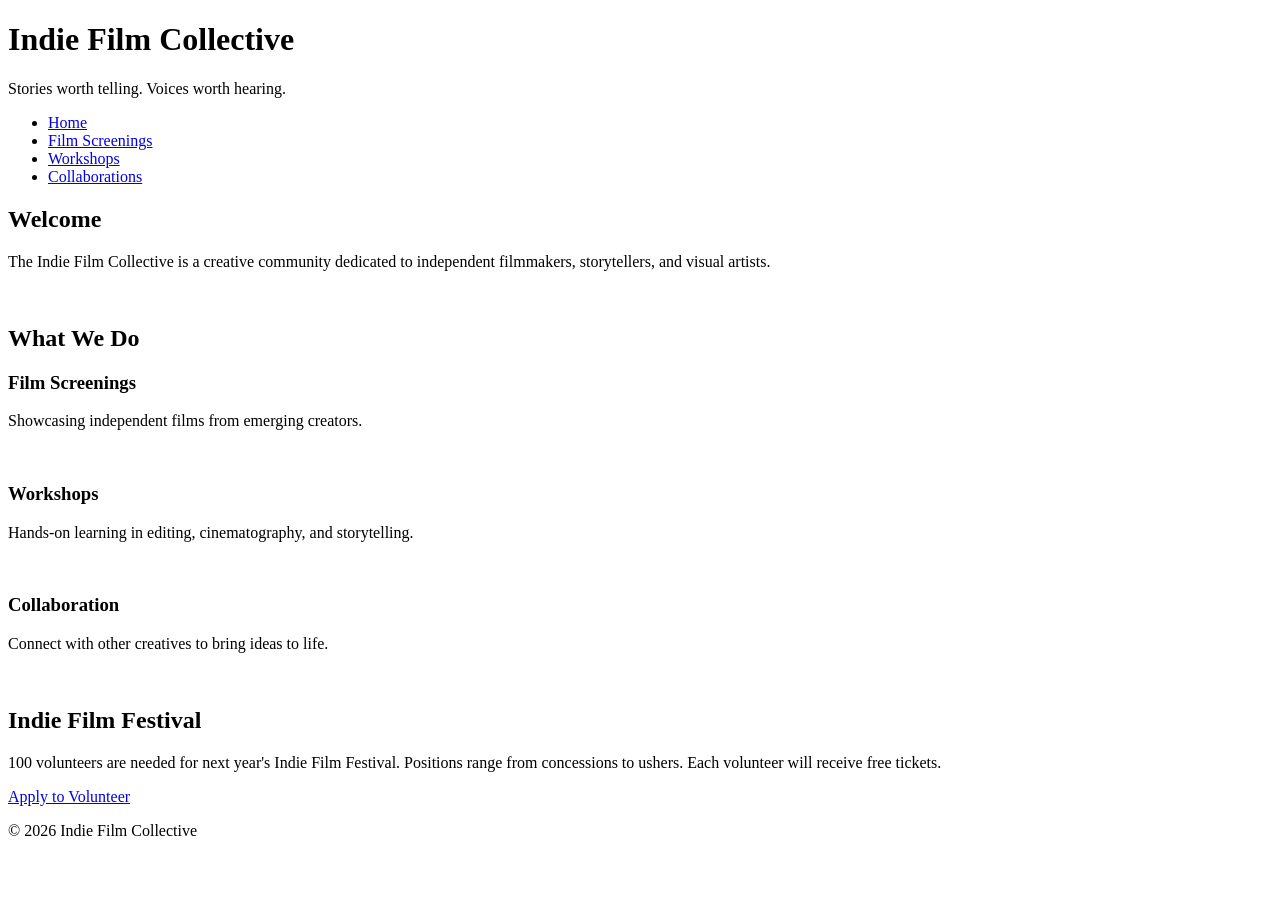
==== index.html @ fcd7ce43 "Added new pages" ====
<!DOCTYPE html>
<html lang="en">
<head>
    <meta charset="UTF-8">
    <meta name="viewport" content="width=device-width, initial-scale=1.0">
    <title>Indie Film Collective</title>
    <link rel="stylesheet" href="styles.css">
</head>

<body>
<!-- Copy and paste this header in each new page -->
<header>
    <h1>Indie Film Collective</h1>
    <p>Stories worth telling. Voices worth hearing.</p>
</header>
<!-- Update these hrefs to relative links to their new pages and copy and paste in each new page -->
<nav>
    <ul>
        <li><a href="#">Home</a></li>
        <li><a href="screenings.html">Film Screenings</a></li>
        <li><a href="workshops.html">Workshops</a></li>
        <li><a href="collaborations.html">Collaborations</a></li>
    </ul>
</nav>
<main>
    <!-- This section stays on the homepage -->
    <section>
        <h2>Welcome</h2>
        <p>The Indie Film Collective is a creative community dedicated to independent filmmakers, storytellers, and visual artists.</p>
        <img src="images/filmmaker.jpg" width="500" alt="">
    </section>
    <section> <!-- This section can be deleted from the homepage. It will not be copied to a new page -->
        <h2>What We Do</h2>
        <div class="card-row">
            <!-- Transfer this section the the new screenings page -->
            <section id="screenings">
                <h3>Film Screenings</h3>
                <p>Showcasing independent films from emerging creators.</p>
                <img src="images/screenings.jpg" width="500" alt="">
            </section>
            <!-- Transfer this section the the new workshops page -->
            <section id="workshops">
                <h3>Workshops</h3>
                <p>Hands-on learning in editing, cinematography, and storytelling.</p>
                <img src="images/workshops.jpg" width="500" alt="">
            </section>            
            <!-- Transfer this section the the new collaborations page -->
            <section id="collaborations">
                <h3>Collaboration</h3>
                <p>Connect with other creatives to bring ideas to life.</p>
                <img src="images/collaboration.jpg" width="500" alt="">
            </section>
        </div>
    </section>
</main>
<!--Copy this aside in each new page-->
<aside>
    <h2>Indie Film Festival</h2>
    <p>100 volunteers are needed for next year's Indie Film Festival. Positions range from concessions to ushers. Each volunteer will receive free tickets.</p>
    <a href="#">Apply to Volunteer</a>
</aside>
<!--Copy this footer in each new page-->
<footer>
    <p>&copy; 2026 Indie Film Collective</p>
</footer>
</body>
</html>
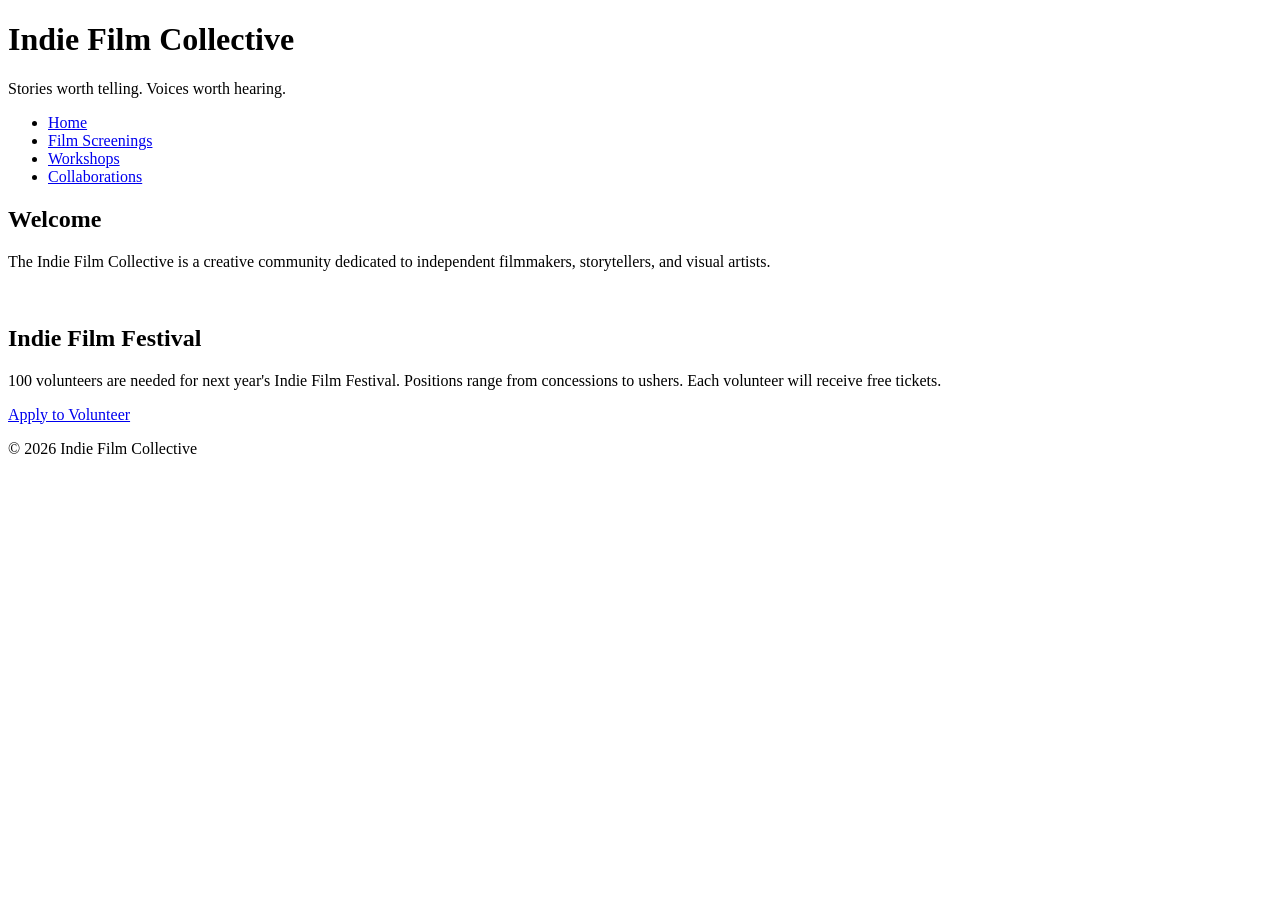
==== commit 958e8b58: "Next update to html" ====
--- a/index.html
+++ b/index.html
@@ -16,7 +16,7 @@
 <!-- Update these hrefs to relative links to their new pages and copy and paste in each new page -->
 <nav>
     <ul>
-        <li><a href="#">Home</a></li>
+        <li><a href="index.html">Home</a></li>
         <li><a href="screenings.html">Film Screenings</a></li>
         <li><a href="workshops.html">Workshops</a></li>
         <li><a href="collaborations.html">Collaborations</a></li>
@@ -30,26 +30,13 @@
         <img src="images/filmmaker.jpg" width="500" alt="">
     </section>
     <section> <!-- This section can be deleted from the homepage. It will not be copied to a new page -->
-        <h2>What We Do</h2>
-        <div class="card-row">
+        
             <!-- Transfer this section the the new screenings page -->
-            <section id="screenings">
-                <h3>Film Screenings</h3>
-                <p>Showcasing independent films from emerging creators.</p>
-                <img src="images/screenings.jpg" width="500" alt="">
-            </section>
+            
             <!-- Transfer this section the the new workshops page -->
-            <section id="workshops">
-                <h3>Workshops</h3>
-                <p>Hands-on learning in editing, cinematography, and storytelling.</p>
-                <img src="images/workshops.jpg" width="500" alt="">
-            </section>            
+                      
             <!-- Transfer this section the the new collaborations page -->
-            <section id="collaborations">
-                <h3>Collaboration</h3>
-                <p>Connect with other creatives to bring ideas to life.</p>
-                <img src="images/collaboration.jpg" width="500" alt="">
-            </section>
+            
         </div>
     </section>
 </main>
